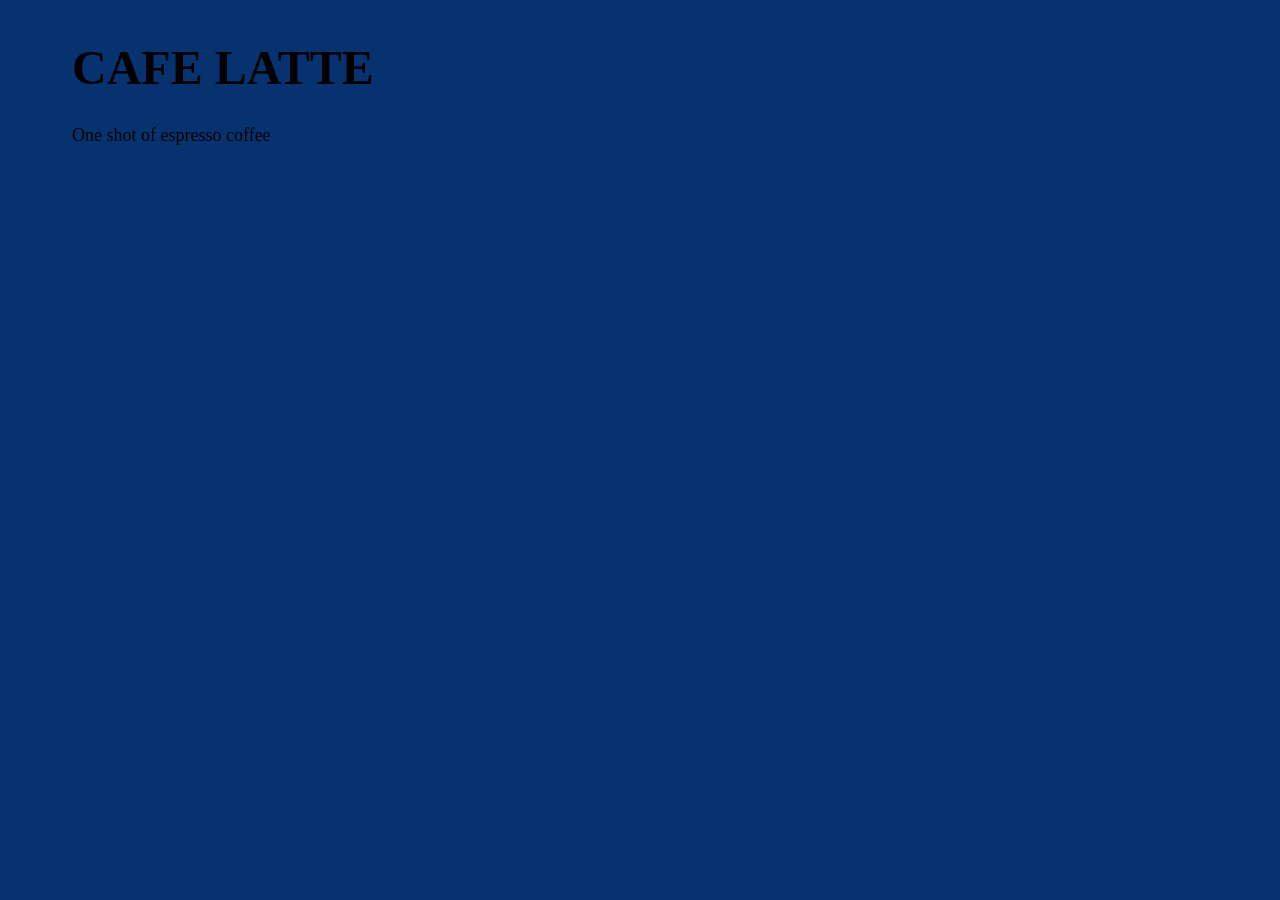
==== latte.html @ 94bf5df2 "changed a bunch of CSS to setup vars and universal" ====
<!DOCTYPE html>
<html lang="en">

<head>
    <meta charset="UTF-8">
    <meta name="viewport" content="width=device-width, initial-scale=1.0">
    <title>Latte</title>
    <link rel="stylesheet" href="css/styles.css">
</head>

<body>
    <container>
        <h1>Cafe Latte</h1>
        <p>One shot of espresso coffee</p>
    </container>
</body>

</html>
---- css/styles.css ----
@import url('https://fonts.googleapis.com/css2?family=Montserrat:ital,wght@0,100..900;1,100..900&display=swap');

:root {
    --white: #fff;
    --black: #000;
    --catalina: #06327d;
    --bluetiful: #2b70e4;
    --vegan: #209d5c;
    --sunglow: #ffd034;
    --lightblue: #cadbf8;
    --monty: "Montserrat";
    --weight: 300;
    --height: 1.1667;
}

html {
  box-sizing: border-box;
}
*,
*:before,
*:after {
  box-sizing: inherit;
}

body {
  color: black;
  background-color: #063270;
  margin: 0 auto;
  padding: 2rem;
  font-size: 1.125rem;
  line-height: 1.5;
  max-width: 1200px;
}

h1, h2, h3 {
    var(--weight);
    var(--height);
}

h1, h2 {
    text-transform: uppercase;
}

h1 {
    font-size: 3rem;
    margin: 0;
}

h2 {
    font-size: 2.5rem;
}

h3 {
    font-size: 1.75rem;
}

.button {
  padding: 0.5rem 1rem;
  margin: 0 auto;
  text-align: center;
  background-color: var(--vegan);
  color: var(--white);
  font-size: 1.1rem;
  border: 3px solid;
  border-radius: 10px;
  text-transform: uppercase;
  display: inline-block;
}
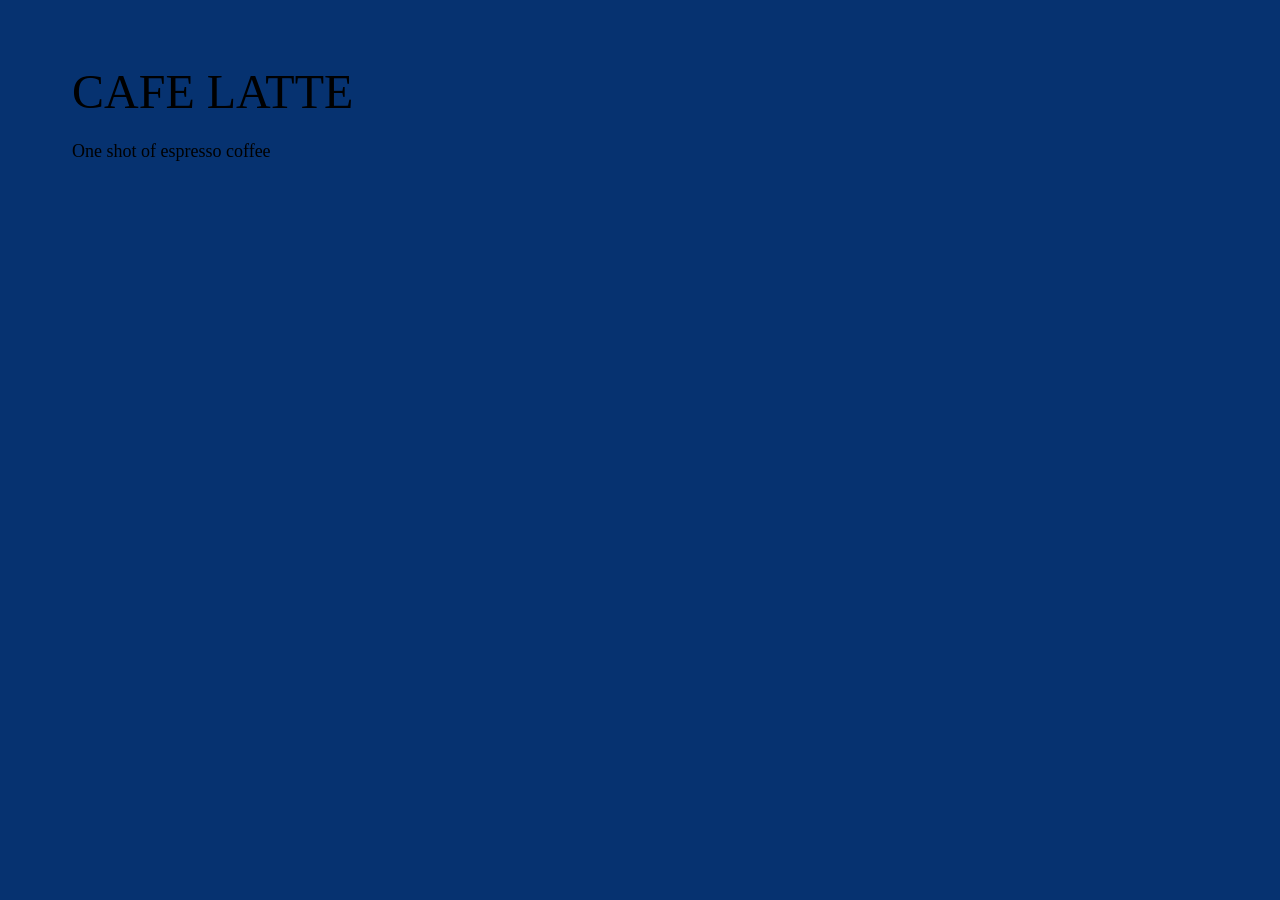
==== commit c855d1dd: "TASK 3 REDO I FAIIIILED" ====
--- a/latte.html
+++ b/latte.html
@@ -9,10 +9,10 @@
 </head>
 
 <body>
-    <container>
+    <div class="container">
         <h1>Cafe Latte</h1>
         <p>One shot of espresso coffee</p>
-    </container>
+    </div>
 </body>
 
 </html>
--- a/css/styles.css
+++ b/css/styles.css
@@ -25,16 +25,22 @@
 body {
   color: black;
   background-color: #063270;
-  margin: 0 auto;
+  margin: 0;
   padding: 2rem;
   font-size: 1.125rem;
   line-height: 1.5;
-  max-width: 1200px;
+  font-family: var(--monty);
+}
+
+.container {
+    margin: 0 auto;
+    padding: 2rem;
+   max-width: 1200px;
 }
 
 h1, h2, h3 {
-    var(--weight);
-    var(--height);
+    font-weight: var(--weight);
+    line-height: var(--height);
 }
 
 h1, h2 {
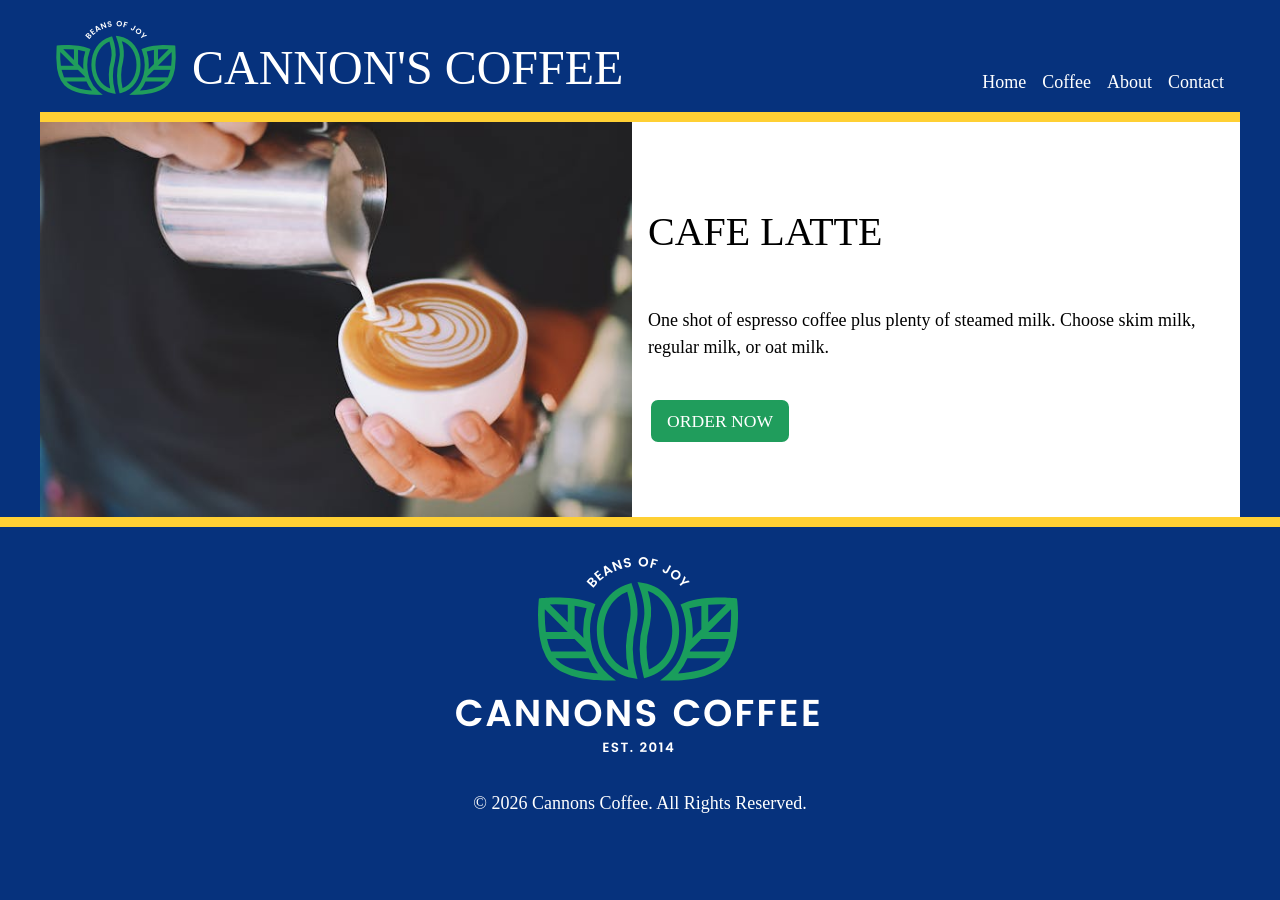
==== commit e2e8512c: "parts 4C and 4D, copyright symbol, proper background color, proper nav" ====
--- a/latte.html
+++ b/latte.html
@@ -10,8 +10,42 @@
 
 <body>
     <div class="container">
-        <h1>Cafe Latte</h1>
-        <p>One shot of espresso coffee</p>
+        <header>
+            <div class="logoside">
+                <img class="logo" src="assets/logo-nav.png" alt="Cannons Coffee Logo, Beans of Joy" />
+                <h1>Cannon's Coffee</h1>
+            </div>
+
+            <nav>
+                <ul>
+                    <li><a href="index.html">Home</a></li>
+                    <li><a href="latte.html">Coffee</a></li>
+                    <li><a href="https://www.dunkindonuts.com/en" target="_blank">About</a></li>
+                    <li><a href="mailto:zoerosepallas@gmail.com" target="_blank">Contact</a>
+                    </li>
+                </ul>
+            </nav>
+
+        </header>
+        <main>
+            <div class="featurecard">
+                <img class="coffeecomp" src="assets/latte.jpg" alt="Coffee in a cup" />
+                <div class="FCgrid">
+                    <h2>Cafe Latte</h2>
+                    <p>One shot of espresso coffee plus plenty of steamed milk. Choose skim milk, regular milk, or oat
+                        milk.
+                    </p>
+                    <p><a href="https://www.youtube.com/@zoerosepallas?sub_confirmation=1" target="_blank"
+                            class="button2">Order Now</a></p>
+                </div>
+            </div>
+    </div>
+    </main>
+    <footer>
+        <img class="footerlogo" src="assets/logo-footer.png" alt="Cannons Coffee Logo, Beans of Joy! Est. 2014" />
+        <p> © 2026 Cannons Coffee. All Rights Reserved.</p>
+
+    </footer>
     </div>
 </body>
 
--- a/css/styles.css
+++ b/css/styles.css
@@ -21,21 +21,58 @@
 *:after {
   box-sizing: inherit;
 }
+header {
+  text-align: center;
+  color: var(--white);
+ background-color: var(--catalina);
+  border-bottom: 10px solid var(--sunglow);
+  display: flex;
+   justify-content: center;
+    flex-flow: row wrap;
+    gap: 1rem;
+  padding: 1rem;
+    align-items: flex-end;
+}
 
+.logoside {
+    display: flex;
+     /* flex-flow: row wrap; */
+    justify-content: center;
+    gap: 1rem;
+    align-items: flex-end;
+}
+
+nav ul {
+  list-style-type: none;
+  padding: 0;
+  margin: 0;
+  display: flex;
+  flex-flow: row wrap;
+  gap: 1rem;
+  justify-content: center;
+}
+nav a {
+  display: block;
+  color: var(--white);
+  text-decoration: none;
+}
+nav a:hover {
+  color: var(--lightblue);
+}
 body {
   color: black;
-  background-color: #063270;
   margin: 0;
-  padding: 2rem;
+  padding: 0;
   font-size: 1.125rem;
   line-height: 1.5;
   font-family: var(--monty);
+  background-color: var(--catalina);
 }
 
 .container {
     margin: 0 auto;
-    padding: 2rem;
    max-width: 1200px;
+   
 }
 
 h1, h2, h3 {
@@ -64,11 +101,96 @@
   padding: 0.5rem 1rem;
   margin: 0 auto;
   text-align: center;
+  background-color: var(--catalina);
+  color: var(--white);
+  font-size: 1.1rem;
+  border-radius: 10px;
+  text-transform: uppercase;
+  text-decoration: none;
+  display: inline-block;
+}
+.button2 {
+  padding: 0.5rem 1rem;
+  margin: 0 auto;
+  text-align: center;
   background-color: var(--vegan);
   color: var(--white);
   font-size: 1.1rem;
   border: 3px solid;
   border-radius: 10px;
   text-transform: uppercase;
+  text-decoration: none;
   display: inline-block;
+}
+
+.featurecard {
+  display: grid;
+  grid-template-columns: repeat(2, 1fr);
+  align-items: center;
+  gap: 1rem;
+  background-color: var(--white);
+}
+
+.FCgrid {
+  display: grid;
+}
+
+img {
+max-width: 100%;
+}
+.whole {
+    background-color: var(--lightblue);
+  padding: 2rem 1rem;
+}
+
+.blubackground {
+     display: grid;
+  grid-template-columns: 1fr;
+  gap: 1rem;
+
+}
+
+.card {
+  padding: 1rem 0rem;
+  text-align: left;
+}
+
+.round {
+  border-radius: 10px;
+}
+
+footer {
+  text-align: center;
+  color: var(--white);
+ background-color: var(--catalina);
+  border-top: 10px solid var(--sunglow);
+  /* display: flex;
+   justify-content: center;
+    flex-direction: column;
+    gap: 1rem; */
+  padding: 1rem;
+}
+
+@media (min-width: 650px) {
+  header {
+    justify-content: center;
+  }
+  nav ul{
+    justify-content: center;
+  }
+.blubackground {
+  grid-template-columns: 1fr 1fr;
+}
+}
+
+@media (min-width: 1000px) {
+  header {
+    justify-content: space-between;
+  }
+  nav ul{
+    justify-content: space-between;
+  }
+  .blubackground {
+  grid-template-columns: 1fr 1fr 1fr 1fr;
+}
 }
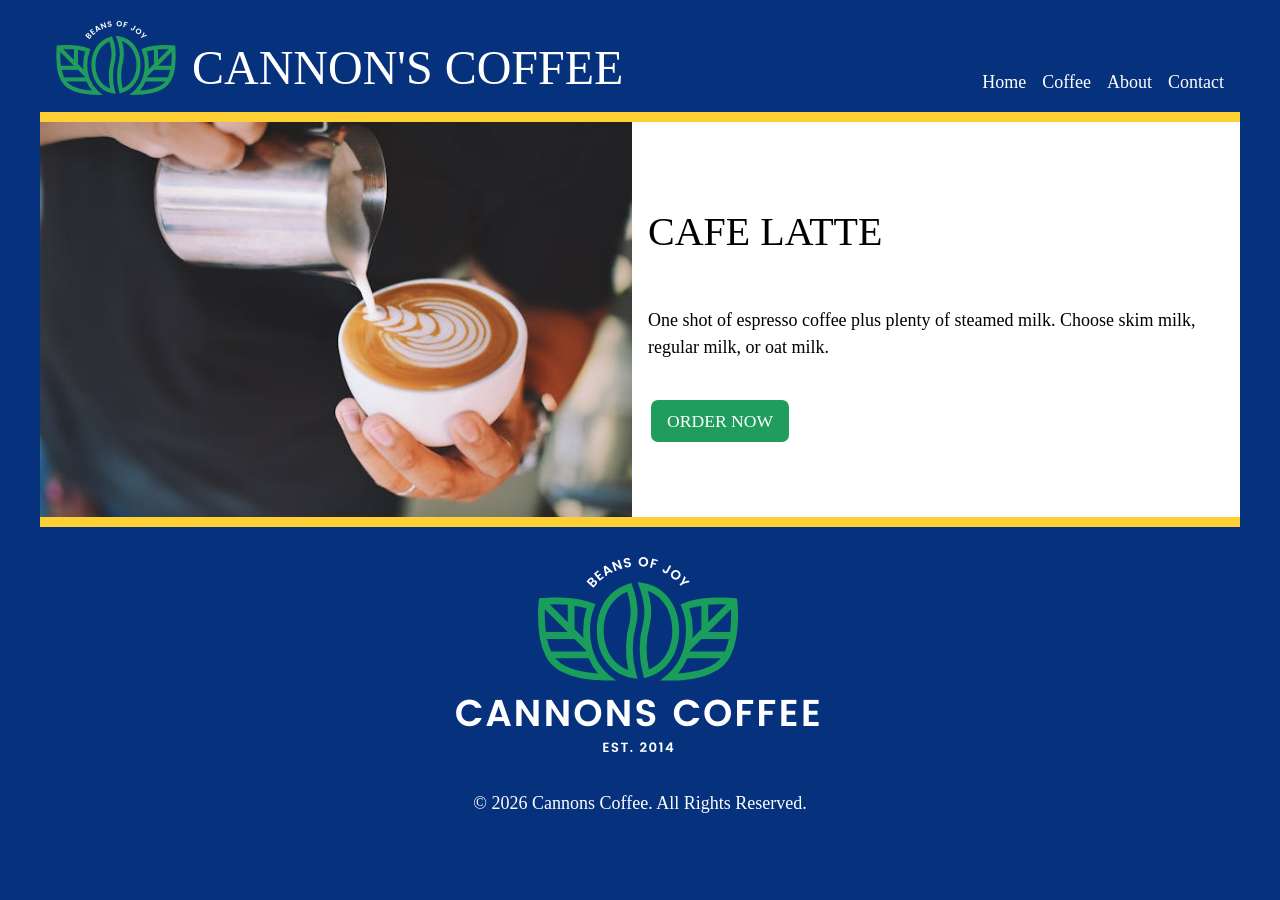
==== commit 5d84b5e1: "project finished, 4E checked off" ====
--- a/latte.html
+++ b/latte.html
@@ -39,11 +39,12 @@
                             class="button2">Order Now</a></p>
                 </div>
             </div>
-    </div>
-    </main>
+        </main>
+    
+
     <footer>
         <img class="footerlogo" src="assets/logo-footer.png" alt="Cannons Coffee Logo, Beans of Joy! Est. 2014" />
-        <p> © 2026 Cannons Coffee. All Rights Reserved.</p>
+        <p> &copy; 2026 Cannons Coffee. All Rights Reserved.</p>
 
     </footer>
     </div>
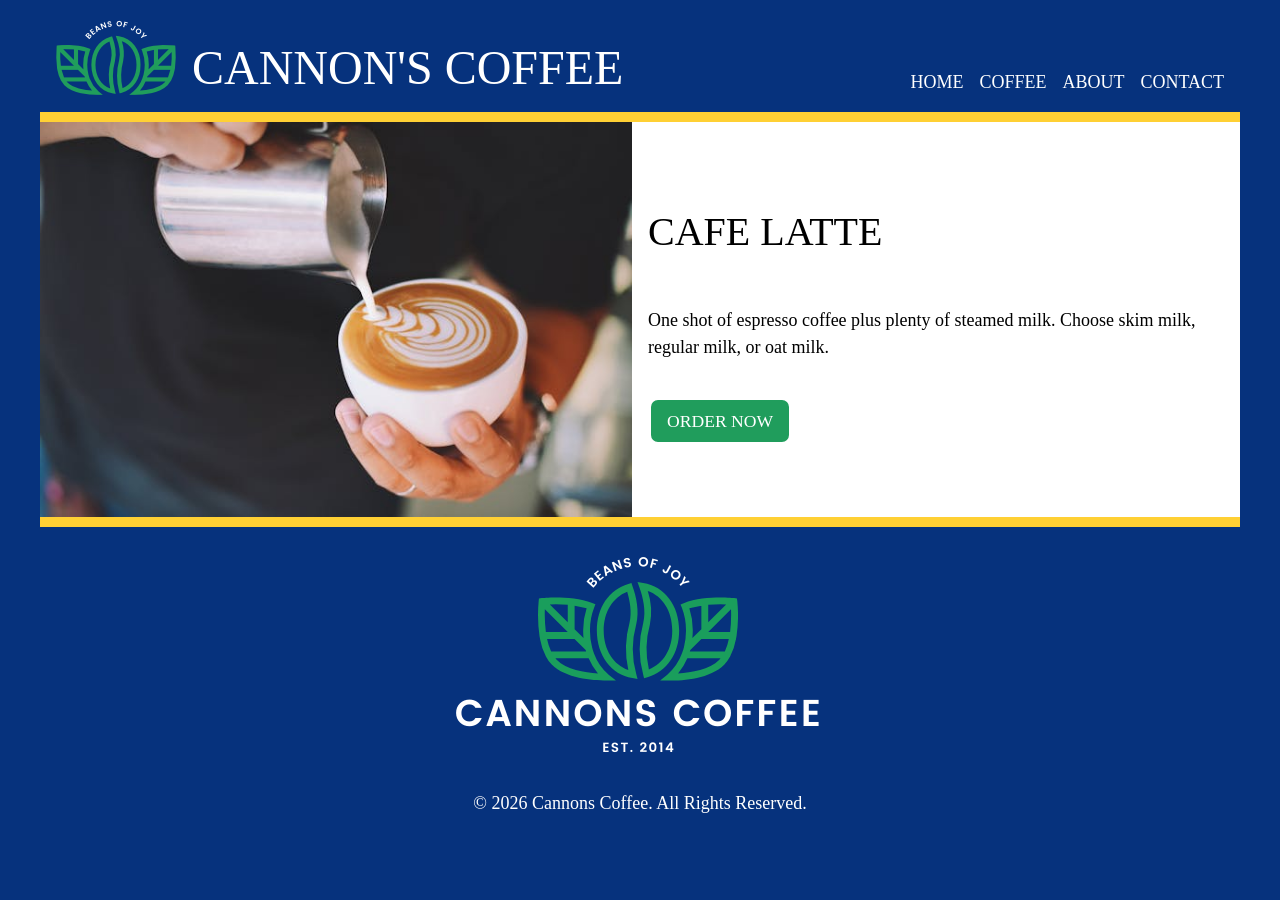
==== commit 2f86dfaa: "text uppercase for nav" ====
--- a/latte.html
+++ b/latte.html
@@ -40,13 +40,13 @@
                 </div>
             </div>
         </main>
-    
 
-    <footer>
-        <img class="footerlogo" src="assets/logo-footer.png" alt="Cannons Coffee Logo, Beans of Joy! Est. 2014" />
-        <p> &copy; 2026 Cannons Coffee. All Rights Reserved.</p>
 
-    </footer>
+        <footer>
+            <img class="footerlogo" src="assets/logo-footer.png" alt="Cannons Coffee Logo, Beans of Joy! Est. 2014" />
+            <p> &copy; 2026 Cannons Coffee. All Rights Reserved.</p>
+
+        </footer>
     </div>
 </body>
 
--- a/css/styles.css
+++ b/css/styles.css
@@ -50,6 +50,7 @@
   flex-flow: row wrap;
   gap: 1rem;
   justify-content: center;
+  text-transform: uppercase;
 }
 nav a {
   display: block;
